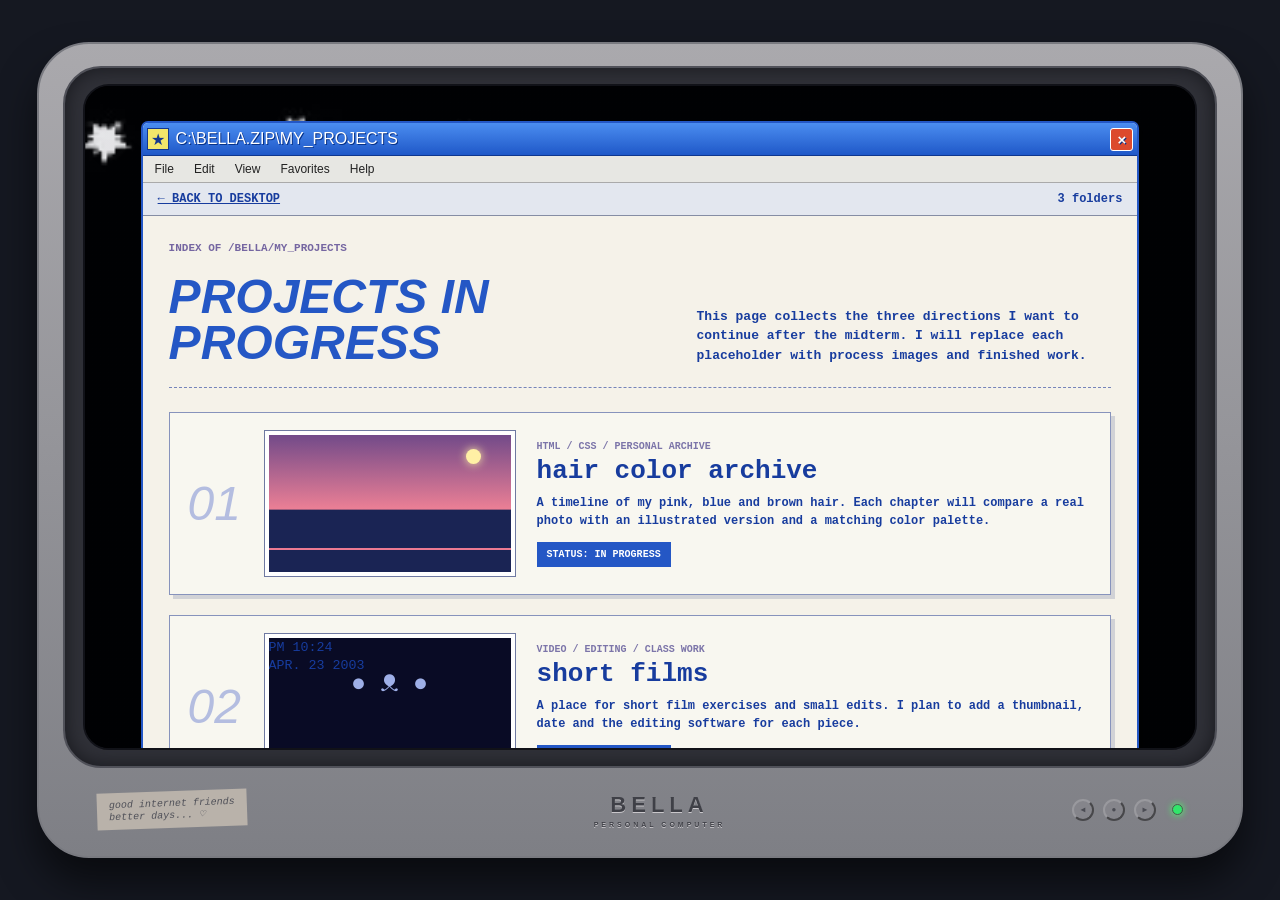
==== Midterm/bella-zip/projects.html @ 5d64109a "Add files via upload" ====
<!doctype html>
<html lang="en">
  <head>
    <meta charset="UTF-8" />
    <meta name="viewport" content="width=device-width, initial-scale=1.0" />
    <meta name="description" content="Selected projects from BELLA.ZIP" />
    <title>My Projects — BELLA.ZIP</title>
    <link rel="stylesheet" href="style.css" />
  </head>

  <body class="projects-page">
    <div class="monitor-stage">
      <section class="crt-monitor" aria-label="BELLA CRT monitor">
        <div class="crt-bezel">
          <div class="crt-screen">
    <main id="desktop" aria-label="BELLA.ZIP projects desktop">
      <section class="window archive-window" aria-labelledby="archive-titlebar">
        <header class="title-bar">
          <span class="window-mark" aria-hidden="true">★</span>
          <h1 id="archive-titlebar">C:\BELLA.ZIP\MY_PROJECTS</h1>
          <div class="window-controls">
            <a class="close-control" href="index.html" aria-label="Return to desktop">×</a>
          </div>
        </header>

        <div class="menu-bar">
          <span>File</span><span>Edit</span><span>View</span><span>Favorites</span><span>Help</span>
        </div>

        <div class="archive-toolbar">
          <a href="index.html">← BACK TO DESKTOP</a>
          <span>3 folders</span>
        </div>

        <div class="archive-content">
          <header class="archive-intro">
            <p class="archive-kicker">INDEX OF /BELLA/MY_PROJECTS</p>
            <h2>projects in<br />progress</h2>
            <p>This page collects the three directions I want to continue after the midterm. I will replace each placeholder with process images and finished work.</p>
          </header>

          <article class="archive-project" id="hair-archive">
            <div class="archive-number">01</div>
            <div class="archive-art hair-archive-art" aria-hidden="true">
              <span class="moon"></span><span class="horizon"></span>
            </div>
            <div class="archive-copy">
              <p class="file-type">HTML / CSS / PERSONAL ARCHIVE</p>
              <h3>hair color archive</h3>
              <p>A timeline of my pink, blue and brown hair. Each chapter will compare a real photo with an illustrated version and a matching color palette.</p>
              <span class="status-label">STATUS: IN PROGRESS</span>
            </div>
          </article>

          <article class="archive-project" id="short-films">
            <div class="archive-number">02</div>
            <div class="archive-art short-films" aria-hidden="true">
              <span class="screen-cat">● ᴥ ●</span>
              <small>PM 10:24<br />APR. 23 2003</small>
            </div>
            <div class="archive-copy">
              <p class="file-type">VIDEO / EDITING / CLASS WORK</p>
              <h3>short films</h3>
              <p>A place for short film exercises and small edits. I plan to add a thumbnail, date and the editing software for each piece.</p>
              <span class="status-label">STATUS: ADDING WORK</span>
            </div>
          </article>

          <article class="archive-project" id="web-experiments">
            <div class="archive-number">03</div>
            <div class="archive-art web-experiment-art" aria-hidden="true">
              <span class="cloud cloud-a"></span><span class="cloud cloud-b"></span>
            </div>
            <div class="archive-copy">
              <p class="file-type">HTML / CSS / COURSE EXERCISES</p>
              <h3>web experiments</h3>
              <p>Small exercises from this class, including forms, responsive layouts, hover effects and CSS-only modal windows.</p>
              <span class="status-label">STATUS: COLLECTING FILES</span>
            </div>
          </article>
        </div>
      </section>

      <footer class="taskbar" aria-label="Projects page taskbar">
        <a class="start-button" href="index.html"><span aria-hidden="true">✦</span> Start</a>
        <div class="task-tabs"><span class="active-tab">★ my_projects.exe</span></div>
        <div class="system-tray" aria-hidden="true"><span>◀))</span><span>10:24 PM<br /><small>2024/04/23</small></span><span>🪐</span></div>
      </footer>
    </main>
          </div>
        </div>

        <div class="monitor-chin">
          <p class="monitor-note">good internet friends<br />better days... ♡</p>
          <div class="monitor-brand">BELLA<small>PERSONAL COMPUTER</small></div>
          <div class="monitor-controls" aria-hidden="true">
            <span class="monitor-button">◀</span>
            <span class="monitor-button">●</span>
            <span class="monitor-button">▶</span>
            <span class="power-led"></span>
          </div>
        </div>
      </section>
    </div>
  </body>
</html>
---- Midterm/bella-zip/style.css ----
/* BELLA.ZIP
   This stylesheet focuses on the class topics from Weeks 01–08:
   variables, the box model, Flexbox, position, hover, transition,
   transform, :target modals and one 768px media query. */

:root {
  --blue: #2457c5;
  --dark-blue: #14378f;
  --light-blue: #cad8ec;
  --paper: #f5f2e9;
  --silver: #d8d8d3;
  --line: #858da4;
  --ink: #173c9e;
  --pink: #df8eae;
  --shadow: rgba(0, 0, 0, 0.38);
  --taskbar-height: 44px;
  --pixel-font: "Courier New", Courier, monospace;
  --ui-font: Tahoma, Verdana, Arial, sans-serif;
}

* {
  box-sizing: border-box;
}

html,
body {
  min-width: 320px;
  min-height: 100%;
  margin: 0;
}

body {
  color: var(--ink);
  background: #151821;
  font-family: var(--pixel-font);
}

a {
  color: inherit;
}

/* ---------- CSS monitor shell ---------- */

.monitor-stage {
  display: flex;
  align-items: center;
  justify-content: center;
  min-height: 100vh;
  padding: 12px;
}

.crt-monitor {
  width: 96%;
  max-width: 1380px;
  padding: 22px 24px 0;
  border: 2px solid #797a80;
  border-radius: 52px;
  background: linear-gradient(#aaa9ad, #7e7f85);
  box-shadow: 0 24px 38px rgba(0, 0, 0, 0.55);
}

.crt-bezel {
  padding: 16px 18px;
  border: 2px solid #505159;
  border-radius: 38px;
  background: #303138;
  box-shadow: inset 0 0 20px #17181d;
}

.crt-screen {
  position: relative;
  height: 74vh;
  min-height: 620px;
  max-height: 780px;
  overflow: hidden;
  border: 2px solid #111218;
  border-radius: 26px;
  background: #000;
  box-shadow: inset 0 0 25px #000;
}

.monitor-chin {
  display: flex;
  align-items: center;
  justify-content: space-between;
  height: 88px;
  padding: 0 34px 5px;
}

.monitor-note {
  margin: 0;
  padding: 7px 12px;
  color: #4f5058;
  background: #b9b2aa;
  font-size: 10px;
  font-style: italic;
  transform: rotate(-2deg);
}

.monitor-brand {
  color: #3f4047;
  font-family: var(--ui-font);
  font-size: 22px;
  font-weight: 800;
  letter-spacing: 5px;
  text-align: center;
  text-shadow: 0 1px #c9c7cb;
}

.monitor-brand small {
  display: block;
  margin-top: 3px;
  font-size: 7px;
  letter-spacing: 3px;
}

.monitor-controls {
  display: flex;
  align-items: center;
  gap: 9px;
}

.monitor-button {
  display: flex;
  align-items: center;
  justify-content: center;
  width: 22px;
  height: 22px;
  color: #4b4c54;
  border: 2px outset #99999e;
  border-radius: 50%;
  background: #85858b;
  font-size: 8px;
}

.power-led {
  width: 11px;
  height: 11px;
  margin-left: 7px;
  border: 1px solid #4e5550;
  border-radius: 50%;
  background: #31e66a;
  box-shadow: 0 0 7px #47ff69;
}

/* ---------- Simple CSS-only boot ---------- */

.simple-boot {
  position: absolute;
  z-index: 500;
  top: 0;
  right: 0;
  bottom: 0;
  left: 0;
  display: flex;
  align-items: center;
  justify-content: center;
  color: #dbe2ff;
  background: #03050a;
  text-align: center;
  animation: hide-boot 500ms 3500ms forwards;
}

.simple-boot-content {
  width: 360px;
  max-width: 80%;
}

.simple-boot h1 {
  margin: 8px 0 12px;
  color: white;
  font-size: 48px;
  letter-spacing: 2px;
}

.simple-boot p {
  margin: 8px 0;
  font-size: 12px;
}

.boot-bar {
  width: 100%;
  height: 18px;
  margin-top: 18px;
  border: 1px solid #8094d8;
  background: #0c1431;
}

.boot-bar span {
  display: block;
  width: 0;
  height: 100%;
  background: #8097f1;
  animation: load-boot 3s steps(6, end) forwards;
}

@keyframes load-boot {
  from {
    width: 0;
  }

  to {
    width: 100%;
  }
}

@keyframes hide-boot {
  from {
    opacity: 1;
  }

  to {
    visibility: hidden;
    opacity: 0;
  }
}

/* ---------- Desktop ---------- */

#desktop {
  position: relative;
  width: 100%;
  height: 100%;
  min-height: 620px;
  overflow: hidden;
  background-color: #07102a;
  background-image:
    linear-gradient(rgba(3, 10, 30, 0.1), rgba(3, 10, 30, 0.1)),
    url("assets/background-no-bnd.png");
  background-position: center;
  background-repeat: no-repeat;
  background-size: cover;
}

.desktop-icons {
  position: absolute;
  z-index: 8;
  top: 18px;
  left: 12px;
  display: flex;
  width: 105px;
  flex-direction: column;
  gap: 8px;
}

.desktop-icon {
  display: flex;
  align-items: center;
  width: 100px;
  color: white;
  flex-direction: column;
  gap: 4px;
  font-size: 12px;
  line-height: 1;
  text-align: center;
  text-decoration: none;
  text-shadow: 2px 2px #000;
  transition: transform 300ms ease;
}

.desktop-icon:hover,
.desktop-icon:focus {
  transform: translateY(-4px) scale(1.04);
}

.desktop-icon:hover > span:last-child,
.desktop-icon:focus > span:last-child {
  background: var(--blue);
  outline: 1px dotted white;
}

.icon-picture {
  display: flex;
  align-items: center;
  justify-content: center;
  width: 44px;
  height: 42px;
  color: var(--dark-blue);
  border: 2px solid white;
  background: linear-gradient(135deg, #fff, #aabaff);
  box-shadow: 2px 2px #111;
  font-family: var(--ui-font);
  font-size: 24px;
  font-weight: 700;
  text-shadow: none;
}

.icon-folder {
  color: white;
  background: #edb85f;
}

.icon-film {
  color: white;
  background: #17247e;
}

.icon-mail {
  color: #173d9f;
  background: #f4d9e6;
}

.icon-document {
  background: repeating-linear-gradient(
    to bottom,
    #fafaff 0,
    #fafaff 7px,
    #8a99d1 8px,
    #8a99d1 10px
  );
}

.icon-trash {
  color: #cfd4ff;
  background: #747faf;
}

.japanese-note,
.dream-note,
.desktop-caption {
  position: absolute;
  z-index: 1;
  margin: 0;
  color: #8ca7ff;
  font-size: 14px;
  font-style: italic;
  line-height: 1.45;
  text-shadow: 0 0 7px #274dff;
}

.japanese-note {
  top: 25px;
  left: 14%;
}

.dream-note {
  top: 28px;
  right: 4%;
  transform: rotate(-5deg);
}

.desktop-caption {
  right: 25px;
  bottom: 58px;
  font-size: 12px;
  text-align: right;
}

/* ---------- Reusable window styles ---------- */

.window {
  position: absolute;
  overflow: hidden;
  border: 2px solid var(--blue);
  border-radius: 7px 7px 2px 2px;
  background: var(--paper);
  box-shadow: 4px 6px 0 var(--shadow);
}

.title-bar {
  display: flex;
  align-items: center;
  height: 33px;
  padding: 0 4px;
  color: white;
  border-bottom: 1px solid #0e368e;
  background: linear-gradient(#4b8df0, #1f58c8);
  font-family: var(--ui-font);
  text-shadow: 1px 1px #083287;
}

.title-bar h1,
.title-bar h2 {
  margin: 0 0 0 7px;
  overflow: hidden;
  font-size: 16px;
  font-weight: 400;
  white-space: nowrap;
  text-overflow: ellipsis;
}

.window-mark {
  display: flex;
  align-items: center;
  justify-content: center;
  width: 22px;
  height: 22px;
  flex-shrink: 0;
  color: var(--dark-blue);
  border: 1px solid var(--dark-blue);
  background: #f3e66a;
  text-shadow: none;
}

.window-controls {
  display: flex;
  gap: 3px;
  margin-left: auto;
}

.window-controls span,
.window-controls a {
  display: flex;
  align-items: center;
  justify-content: center;
  width: 23px;
  height: 23px;
  color: white;
  border: 1px solid white;
  border-radius: 3px;
  background: #326fd4;
  font-family: var(--ui-font);
  font-size: 15px;
  font-weight: 700;
  line-height: 1;
  text-decoration: none;
}

.window-controls .red-control {
  background: #dc4a2d;
}

.window-controls .close-control {
  background: #dc4a2d;
}

.menu-bar {
  display: flex;
  align-items: center;
  height: 27px;
  padding: 0 12px;
  gap: 20px;
  color: #222;
  border-bottom: 1px solid #aaa;
  background: #e7e7e3;
  font-family: var(--ui-font);
  font-size: 12px;
}

.small-title-bar {
  height: 29px;
}

.small-title-bar h2 {
  font-size: 14px;
}

/* ---------- Welcome window ---------- */

.welcome-window {
  z-index: 5;
  top: 42px;
  left: 17%;
  width: 62%;
  min-width: 650px;
  max-width: 840px;
}

.welcome-content {
  display: flex;
  align-items: stretch;
  gap: 28px;
  padding: 22px 26px;
  background:
    radial-gradient(#a4b7e8 1px, transparent 1px),
    var(--paper);
  background-size: 18px 18px;
}

.welcome-profile-column {
  width: 220px;
  flex-shrink: 0;
}

.photo-viewer {
  width: 220px;
  margin: 0;
  overflow: hidden;
  border: 1px solid #9299a4;
  background: #ecece7;
  box-shadow: 3px 4px 0 rgba(53, 67, 111, 0.16);
}

.photo-viewer-titlebar {
  display: flex;
  align-items: center;
  height: 27px;
  padding: 0 6px;
  color: #294b83;
  border-bottom: 1px solid #9097a4;
  background: var(--light-blue);
  font-family: var(--ui-font);
  font-size: 11px;
  font-weight: 700;
}

.photo-viewer-titlebar span:nth-child(2) {
  flex: 1;
  margin-left: 7px;
}

.photo-viewer-close {
  display: flex;
  align-items: center;
  justify-content: center;
  width: 17px;
  height: 17px;
  border: 1px solid #8e96a1;
  background: #e1e2e4;
}

.profile-photo-frame {
  width: 204px;
  height: 255px;
  margin: 7px;
  overflow: hidden;
  border: 1px solid #a7a8a4;
  background: #d9e0e9;
}

.profile-photo-frame img {
  display: block;
  width: 100%;
  height: 100%;
  object-fit: cover;
  object-position: center;
}

.photo-viewer-status {
  display: flex;
  justify-content: space-between;
  padding: 0 8px 6px;
  color: #66738b;
  font-family: var(--ui-font);
  font-size: 8px;
}

.folder-list {
  margin: 12px 0 0;
  padding: 9px;
  list-style: none;
  border: 1px solid #8c9ad0;
  background: rgba(246, 245, 237, 0.94);
  font-size: 11px;
  font-weight: 700;
}

.folder-list li {
  margin: 2px 0;
}

.folder-list a {
  display: flex;
  align-items: center;
  gap: 9px;
  padding: 2px;
  color: var(--ink);
  text-decoration: none;
}

.folder-list a:hover,
.folder-list a:focus {
  color: white;
  background: var(--blue);
}

.mini-folder {
  position: relative;
  display: inline-block;
  width: 20px;
  height: 13px;
  flex-shrink: 0;
  border: 1px solid #926834;
  background: #efbd63;
}

.mini-folder::before {
  position: absolute;
  top: -4px;
  left: 2px;
  width: 9px;
  height: 4px;
  border: 1px solid #926834;
  border-bottom: 0;
  background: #f6d27b;
  content: "";
}

.welcome-copy {
  display: flex;
  min-width: 0;
  flex: 1;
  flex-direction: column;
  padding: 8px 0 4px;
}

.logo-lockup {
  padding-bottom: 18px;
  border-bottom: 1px solid #aeb9d8;
}

.logo-lockup h1 {
  margin: 0;
  color: var(--blue);
  font-family: Impact, Haettenschweiler, "Arial Narrow Bold", sans-serif;
  font-size: 64px;
  font-style: italic;
  letter-spacing: -2px;
  line-height: 1;
  text-shadow: 1px 1px #a7bced;
}

.logo-lockup p {
  margin: 5px 0 0 4px;
  font-size: 12px;
  font-style: italic;
}

.intro-copy {
  margin-top: 22px;
  font-size: 13px;
  font-weight: 700;
  line-height: 1.5;
}

.intro-copy p {
  max-width: 440px;
  margin: 0 0 20px;
}

.tiny-manifesto {
  margin: auto 0 0;
  color: #6d83c9;
  font-size: 10px;
  text-align: right;
}

/* ---------- Project preview window ---------- */

.projects-window {
  z-index: 3;
  bottom: 55px;
  left: 13%;
  width: 54%;
  min-width: 580px;
  max-width: 720px;
}

.project-list {
  display: flex;
  gap: 12px;
  padding: 12px 14px;
  background: var(--paper);
}

.project-card {
  min-width: 0;
  flex: 1;
  color: var(--ink);
  text-decoration: none;
}

.project-image {
  position: relative;
  height: 105px;
  overflow: hidden;
  border: 3px solid white;
  outline: 1px solid var(--line);
  transition: transform 300ms ease;
}

.project-card:hover .project-image,
.project-card:focus .project-image {
  transform: scale(1.04);
  outline: 3px solid var(--blue);
}

.project-card p {
  margin: 7px 0 0;
  font-size: 11px;
  font-weight: 700;
}

.hair-archive-art {
  background: linear-gradient(#724a89, #eb7f95 54%, #1a2454 55%);
}

.moon {
  position: absolute;
  top: 14px;
  right: 30px;
  width: 15px;
  height: 15px;
  border-radius: 50%;
  background: #fff0a5;
  box-shadow: 0 0 10px #fff0a5;
}

.horizon {
  position: absolute;
  right: 0;
  bottom: 22px;
  left: 0;
  height: 2px;
  background: #ec7a92;
}

.short-films {
  background: #090b25;
}

.screen-cat {
  position: absolute;
  top: 32px;
  left: 0;
  width: 100%;
  color: #9eafe7;
  font-size: 25px;
  text-align: center;
}

.web-experiment-art {
  background: linear-gradient(#3859bd, #86a4eb 49%, #263d88 50%);
}

.cloud {
  position: absolute;
  width: 85px;
  height: 25px;
  border-radius: 50%;
  background: rgba(235, 240, 255, 0.78);
}

.cloud-a {
  top: 20px;
  left: 10px;
}

.cloud-b {
  right: -10px;
  bottom: 24px;
  width: 115px;
}

/* ---------- Decorative music window ---------- */

.music-window {
  z-index: 6;
  right: 5%;
  bottom: 70px;
  width: 270px;
}

.music-content {
  display: flex;
  align-items: center;
  gap: 17px;
  padding: 12px 16px;
}

.disc {
  display: flex;
  align-items: center;
  justify-content: center;
  width: 62px;
  height: 62px;
  flex-shrink: 0;
  border: 1px solid var(--blue);
  border-radius: 50%;
  background: #c5d5ef;
}

.disc span {
  width: 14px;
  height: 14px;
  border: 2px solid var(--blue);
  border-radius: 50%;
  background: var(--paper);
}

.music-content p {
  margin: 0 0 6px;
  font-size: 11px;
  font-weight: 700;
}

.track-progress {
  width: 150px;
  height: 10px;
  border: 1px solid var(--dark-blue);
  background: white;
}

.track-progress span {
  display: block;
  width: 35%;
  height: 100%;
  background: var(--blue);
}

.music-content .player-buttons {
  margin-top: 7px;
  text-align: center;
}

/* ---------- CSS-only modal windows ---------- */

.modal {
  position: absolute;
  z-index: 100;
  top: 0;
  left: 0;
  display: flex;
  align-items: center;
  justify-content: center;
  width: 100%;
  height: 100%;
  padding: 25px;
  opacity: 0;
  background: rgba(8, 15, 43, 0.68);
  pointer-events: none;
  transition: opacity 300ms ease;
}

.modal:target {
  opacity: 1;
  pointer-events: auto;
}

.modal-window {
  position: relative;
  width: 470px;
  max-width: 92%;
}

.about-content {
  display: flex;
  align-items: center;
  gap: 20px;
  padding: 24px;
  background: var(--paper);
}

.about-avatar {
  display: flex;
  align-items: center;
  justify-content: center;
  width: 82px;
  height: 82px;
  flex-shrink: 0;
  color: white;
  border: 4px ridge #8798cf;
  background: linear-gradient(#82aeff, #7561b6, #efabc7);
  font-family: Impact, sans-serif;
  font-size: 48px;
  font-style: italic;
}

.about-content h3 {
  margin: 0 0 8px;
  font-size: 22px;
}

.about-content p {
  margin: 0 0 10px;
  font-size: 12px;
  font-weight: 700;
  line-height: 1.4;
}

.about-content .about-status {
  margin: 0;
  color: #7552a9;
  font-size: 10px;
}

.contact-window {
  width: 500px;
}

.contact-content {
  padding: 20px 24px 24px;
  background:
    radial-gradient(#a4b7e8 1px, transparent 1px),
    var(--paper);
  background-size: 18px 18px;
}

.contact-content > p {
  margin: 0 0 15px;
  font-weight: 700;
}

.contact-content form {
  display: flex;
  flex-direction: column;
}

.contact-content label {
  margin: 9px 0 4px;
  color: var(--dark-blue);
  font-size: 12px;
  font-weight: 700;
}

.contact-content input,
.contact-content textarea {
  width: 100%;
  padding: 8px;
  color: #20295c;
  border: 1px solid var(--line);
  background: #fffef9;
  font-family: var(--ui-font);
}

.contact-content textarea {
  resize: vertical;
}

.contact-content button {
  width: 150px;
  margin: 16px 0 0 auto;
  padding: 9px;
  color: white;
  border: 2px outset #8aa5de;
  background: var(--blue);
  font-family: var(--pixel-font);
  cursor: pointer;
  transition: transform 300ms ease;
}

.contact-content button:hover,
.contact-content button:focus {
  transform: translateY(-3px);
}

.secret-window {
  width: 360px;
}

.secret-content {
  display: flex;
  align-items: center;
  justify-content: center;
  gap: 18px;
  min-height: 130px;
  padding: 20px;
}

.secret-content > span {
  color: #f0d55d;
  font-size: 40px;
}

.secret-content p {
  margin: 0;
  font-size: 13px;
  font-weight: 700;
  line-height: 1.5;
}

/* ---------- Taskbar ---------- */

.taskbar {
  position: absolute;
  z-index: 30;
  right: 0;
  bottom: 0;
  left: 0;
  display: flex;
  align-items: center;
  gap: 6px;
  min-height: var(--taskbar-height);
  padding: 4px 7px;
  color: #092a84;
  border-top: 2px solid white;
  background: #aebed6;
  font-family: var(--ui-font);
  font-size: 12px;
  font-weight: 700;
}

.start-button,
.task-tabs span,
.task-tabs a,
.system-tray {
  display: flex;
  align-items: center;
  height: 34px;
  padding: 0 10px;
  border: 2px outset #dfe7ef;
  background: #d5deea;
  text-decoration: none;
}

.start-button {
  min-width: 105px;
  font-size: 17px;
  font-style: italic;
}

.start-button span {
  margin-right: 7px;
  color: var(--blue);
  font-size: 22px;
}

.task-tabs {
  display: flex;
  min-width: 0;
  flex: 1;
  gap: 5px;
}

.task-tabs span,
.task-tabs a {
  width: 185px;
  overflow: hidden;
  white-space: nowrap;
}

.task-tabs .active-tab {
  border-style: inset;
  background: #bfcbdc;
}

.system-tray {
  margin-left: auto;
}

/* ---------- Projects page ---------- */

.projects-page .crt-screen {
  overflow: auto;
}

.projects-page #desktop {
  height: auto;
  min-height: 900px;
  padding: 1px 0 70px;
}

.archive-window {
  position: relative;
  top: auto;
  left: auto;
  width: 90%;
  max-width: 1040px;
  margin: 34px auto 25px;
}

.archive-toolbar {
  display: flex;
  justify-content: space-between;
  padding: 9px 15px;
  border-bottom: 1px solid var(--line);
  background: #e3e7ef;
  font-size: 12px;
  font-weight: 700;
}

.archive-content {
  padding: 26px;
  background: var(--paper);
}

.archive-intro {
  display: flex;
  flex-wrap: wrap;
  align-items: flex-end;
  justify-content: space-between;
  gap: 20px;
  margin-bottom: 24px;
  padding-bottom: 22px;
  border-bottom: 1px dashed #7584ba;
}

.archive-kicker {
  width: 100%;
  margin: 0;
  color: #7566a1;
  font-size: 11px;
  font-weight: 700;
}

.archive-intro h2 {
  margin: 0;
  color: var(--blue);
  font-family: Impact, Haettenschweiler, "Arial Narrow Bold", sans-serif;
  font-size: 48px;
  font-style: italic;
  line-height: 0.95;
  text-transform: uppercase;
}

.archive-intro > p:last-child {
  width: 44%;
  margin: 0;
  font-size: 13px;
  font-weight: 700;
  line-height: 1.5;
}

.archive-project {
  display: flex;
  align-items: center;
  gap: 22px;
  margin: 0 0 20px;
  padding: 18px;
  border: 1px solid #8793bc;
  background: #f8f7f0;
  box-shadow: 4px 4px 0 rgba(44, 63, 128, 0.18);
  transition: transform 300ms ease;
}

.archive-project:hover {
  transform: translateY(-4px);
}

.archive-project:target {
  outline: 4px solid #617cee;
  background: #eef0ff;
}

.archive-number {
  width: 55px;
  flex-shrink: 0;
  color: #b4bde0;
  font-family: Impact, sans-serif;
  font-size: 48px;
  font-style: italic;
}

.archive-art {
  position: relative;
  width: 250px;
  height: 145px;
  flex-shrink: 0;
  overflow: hidden;
  border: 4px solid white;
  outline: 1px solid #6f79a1;
}

.archive-copy {
  flex: 1;
}

.archive-copy .file-type {
  margin: 0 0 4px;
  color: #7c75a9;
  font-size: 10px;
  font-weight: 700;
}

.archive-copy h3 {
  margin: 0 0 8px;
  color: var(--ink);
  font-size: 26px;
}

.archive-copy > p:not(.file-type) {
  margin: 0 0 12px;
  font-size: 12px;
  font-weight: 700;
  line-height: 1.5;
}

.status-label {
  display: inline-block;
  padding: 7px 10px;
  color: white;
  background: var(--blue);
  font-size: 10px;
  font-weight: 700;
}

.projects-page .taskbar {
  bottom: 0;
}

/* ---------- Week 06: one clear phone breakpoint ---------- */

@media (max-width: 768px) {
  .monitor-stage {
    display: block;
    min-height: 100vh;
    padding: 4px;
  }

  .crt-monitor {
    width: 100%;
    padding: 8px 8px 0;
    border-radius: 28px;
  }

  .crt-bezel {
    padding: 8px;
    border-radius: 20px;
  }

  .crt-screen {
    height: auto;
    min-height: 0;
    max-height: none;
    overflow: auto;
    border-radius: 14px;
  }

  .monitor-chin {
    height: 68px;
    padding: 0 14px;
  }

  .monitor-note,
  .monitor-button {
    display: none;
  }

  .monitor-brand {
    font-size: 17px;
  }

  #desktop {
    height: auto;
    min-height: 0;
    padding: 18px 0 0;
    overflow: visible;
  }

  .desktop-icons {
    position: relative;
    top: auto;
    left: auto;
    display: flex;
    width: auto;
    padding: 0 12px;
    flex-direction: row;
    flex-wrap: wrap;
    justify-content: center;
    gap: 12px;
  }

  .desktop-icon {
    width: 78px;
    font-size: 10px;
  }

  .icon-picture {
    width: 40px;
    height: 38px;
    font-size: 21px;
  }

  .japanese-note,
  .dream-note,
  .desktop-caption {
    display: none;
  }

  .welcome-window,
  .projects-window,
  .music-window {
    position: relative;
    top: auto;
    right: auto;
    bottom: auto;
    left: auto;
    width: 94%;
    min-width: 0;
    max-width: none;
    margin: 20px auto;
  }

  .welcome-content {
    flex-direction: column;
    align-items: center;
    gap: 22px;
    padding: 20px;
  }

  .welcome-profile-column {
    width: 100%;
  }

  .photo-viewer {
    margin: 0 auto;
  }

  .folder-list {
    width: 280px;
    max-width: 100%;
    margin: 12px auto 0;
  }

  .welcome-copy {
    width: 100%;
  }

  .logo-lockup h1 {
    font-size: 50px;
  }

  .tiny-manifesto {
    margin-top: 22px;
  }

  .project-list {
    flex-direction: column;
  }

  .project-image {
    height: 145px;
  }

  .music-window {
    width: 86%;
  }

  .modal {
    position: fixed;
    overflow: auto;
    padding: 16px;
  }

  .modal-window {
    width: 94%;
    max-height: 88vh;
    overflow: auto;
  }

  .about-content {
    flex-direction: column;
    text-align: center;
  }

  .taskbar {
    position: relative;
    right: auto;
    bottom: auto;
    left: auto;
    flex-wrap: wrap;
    margin-top: 20px;
  }

  .task-tabs {
    order: 3;
    width: 100%;
  }

  .task-tabs span,
  .task-tabs a {
    width: auto;
    min-width: 0;
    flex: 1;
    font-size: 10px;
  }

  .system-tray {
    margin-left: auto;
    font-size: 10px;
  }

  .projects-page #desktop {
    min-height: 0;
    padding-bottom: 0;
  }

  .archive-window {
    width: 94%;
    margin: 20px auto;
  }

  .archive-content {
    padding: 16px;
  }

  .archive-intro {
    display: block;
  }

  .archive-intro h2 {
    margin: 12px 0 16px;
    font-size: 38px;
  }

  .archive-intro > p:last-child {
    width: 100%;
  }

  .archive-project {
    flex-direction: column;
    align-items: stretch;
  }

  .archive-number {
    width: auto;
  }

  .archive-art {
    width: 100%;
  }

  .projects-page .taskbar {
    position: relative;
  }
}
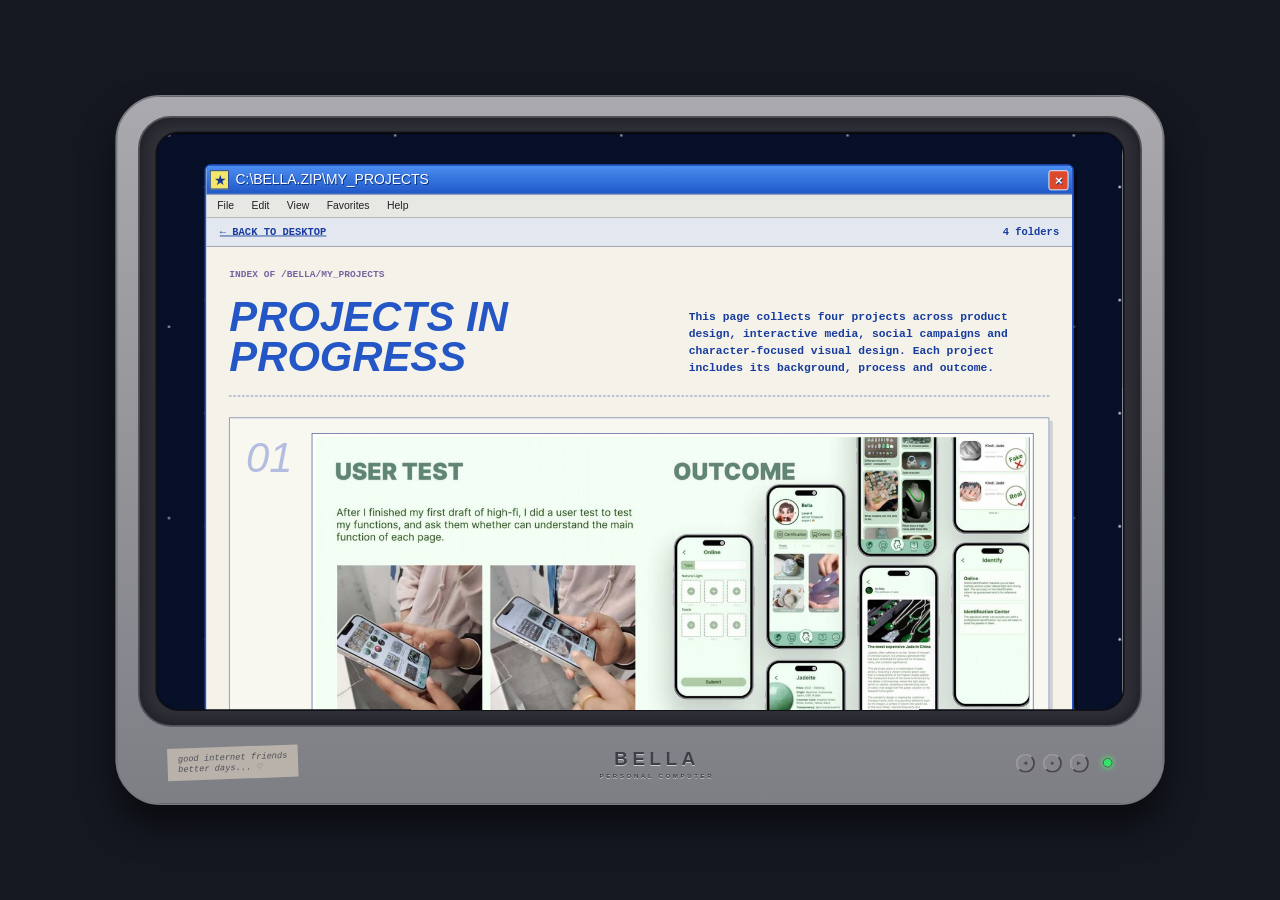
==== commit 953d9bda: "Add files via upload" ====
--- a/Midterm/bella-zip/projects.html
+++ b/Midterm/bella-zip/projects.html
@@ -29,53 +29,127 @@
 
         <div class="archive-toolbar">
           <a href="index.html">← BACK TO DESKTOP</a>
-          <span>3 folders</span>
+          <span>4 folders</span>
         </div>
 
         <div class="archive-content">
           <header class="archive-intro">
             <p class="archive-kicker">INDEX OF /BELLA/MY_PROJECTS</p>
             <h2>projects in<br />progress</h2>
-            <p>This page collects the three directions I want to continue after the midterm. I will replace each placeholder with process images and finished work.</p>
+            <p>This page collects four projects across product design, interactive media, social campaigns and character-focused visual design. Each project includes its background, process and outcome.</p>
           </header>
 
-          <article class="archive-project" id="hair-archive">
+          <article class="archive-project featured-project" id="jadeite-app">
             <div class="archive-number">01</div>
-            <div class="archive-art hair-archive-art" aria-hidden="true">
-              <span class="moon"></span><span class="horizon"></span>
-            </div>
-            <div class="archive-copy">
-              <p class="file-type">HTML / CSS / PERSONAL ARCHIVE</p>
-              <h3>hair color archive</h3>
-              <p>A timeline of my pink, blue and brown hair. Each chapter will compare a real photo with an illustrated version and a matching color palette.</p>
-              <span class="status-label">STATUS: IN PROGRESS</span>
-            </div>
-          </article>
-
-          <article class="archive-project" id="short-films">
+            <a
+              class="archive-art jadeite-project-art zoomable-image"
+              href="#jadeite-lightbox"
+              aria-label="Enlarge the Jadeite project image"
+            >
+              <img src="assets/jadeite-project.jpg" alt="Jadeite mobile app screens and user testing outcome" width="1200" height="735" />
+            </a>
+            <div class="archive-copy">
+              <p class="file-type">FIGMA / UX RESEARCH / PRODUCT DESIGN</p>
+              <h3>Jadeite — Jade Identification App</h3>
+              <p>
+                Jade is valued in Chinese culture, but the market includes many fake or misrepresented
+                products. Because jade is difficult to identify, buyers—especially older customers and
+                tourists—can be misled by sellers, livestreams or unreliable certificates. For this
+                project, I designed a mobile app that combines jade education, identification services,
+                certification records, community posts and shopping information. After building the
+                high-fidelity prototype, I conducted user testing and revised the navigation and
+                certification flow based on feedback.
+              </p>
+              <p class="project-chinese" lang="zh-CN">
+                翡翠在中国文化中具有特殊价值，但市场上也存在假货、价格不透明和证书不可靠等问题。由于普通消费者很难判断真伪，老年人和游客更容易受到线下导购或直播销售的误导。针对这个问题，我设计了一款移动应用，将翡翠知识、在线鉴定、证书记录、社区内容和购买信息整合在一起。完成高保真原型后，我进行了用户测试，并根据反馈调整导航结构与鉴定流程。
+              </p>
+              <span class="status-label">STATUS: HIGH-FIDELITY PROTOTYPE</span>
+            </div>
+          </article>
+
+          <article class="archive-project featured-project" id="one-sided">
             <div class="archive-number">02</div>
-            <div class="archive-art short-films" aria-hidden="true">
-              <span class="screen-cat">● ᴥ ●</span>
-              <small>PM 10:24<br />APR. 23 2003</small>
-            </div>
-            <div class="archive-copy">
-              <p class="file-type">VIDEO / EDITING / CLASS WORK</p>
-              <h3>short films</h3>
-              <p>A place for short film exercises and small edits. I plan to add a thumbnail, date and the editing software for each piece.</p>
-              <span class="status-label">STATUS: ADDING WORK</span>
-            </div>
-          </article>
-
-          <article class="archive-project" id="web-experiments">
+            <a
+              class="archive-art one-sided-project-art zoomable-image video-preview"
+              href="#one-sided-video"
+              aria-label="Play the One Sided TouchDesigner video"
+            >
+              <img src="assets/one-sided-project.jpg" alt="One Sided TouchDesigner output in red and black" width="1200" height="735" loading="lazy" />
+            </a>
+            <div class="archive-copy">
+              <p class="file-type">TOUCHDESIGNER / INTERACTIVE MEDIA / REAL-TIME VISUALS</p>
+              <h3>One Sided — TouchDesigner Interactive Visual</h3>
+              <p>
+                One Sided is a TouchDesigner project about internet trolling and the way incomplete
+                information spreads online. The research began with the idea that people often treat a
+                single comment as harmless, while personal interpretation, selective attention and
+                attention-driven posts can turn fragmented information into real emotional harm. I
+                translated this research into a real-time red-and-black projection: repeated words and
+                connected lines move across the screen, while the participant's silhouette becomes part
+                of the visual field. By placing the viewer inside the information flow, the project asks
+                how quickly we judge others when we only see one side of a story.
+              </p>
+              <p class="project-chinese" lang="zh-CN">
+                《One Sided》是一个使用 TouchDesigner 制作的实时互动影像项目，讨论网络恶意评论以及片面信息在社交媒体中的传播。项目的研究关注人们如何低估单条评论的影响，以及个人解读、选择性阅读和吸引眼球的内容如何把碎片化信息变成真实的情绪伤害。我将这些内容转化为红黑色的文字投影：重复的词语和相互连接的线条不断移动，参与者的实时剪影也会进入画面。通过让观众置身于信息流之中，作品希望提醒人们，在只看到故事一面时，我们可能会多快地对他人作出判断。
+              </p>
+              <a class="status-label video-link" href="#one-sided-video">WATCH VIDEO ▶</a>
+            </div>
+          </article>
+
+          <article class="archive-project featured-project" id="find-me-adopt-me">
             <div class="archive-number">03</div>
-            <div class="archive-art web-experiment-art" aria-hidden="true">
-              <span class="cloud cloud-a"></span><span class="cloud cloud-b"></span>
-            </div>
-            <div class="archive-copy">
-              <p class="file-type">HTML / CSS / COURSE EXERCISES</p>
-              <h3>web experiments</h3>
-              <p>Small exercises from this class, including forms, responsive layouts, hover effects and CSS-only modal windows.</p>
-              <span class="status-label">STATUS: COLLECTING FILES</span>
+            <a
+              class="archive-art find-me-project-art zoomable-image video-preview"
+              href="#find-me-video"
+              aria-label="Play the Find Me Adopt Me TouchDesigner video"
+            >
+              <img src="assets/find-me-adopt-me.jpg" alt="Find Me Adopt Me outdoor campaign and TouchDesigner process" width="1200" height="733" loading="lazy" />
+            </a>
+            <div class="archive-copy">
+              <p class="file-type">TOUCHDESIGNER / SOCIAL CAMPAIGN / INTERACTIVE ADVERTISING</p>
+              <h3>Find Me, Adopt Me — Stray Dog Awareness Campaign</h3>
+              <p>
+                Find Me, Adopt Me is a public-awareness project about stray dog management and
+                adoption in China. My research looks at the growing number of stray dogs, limited
+                shelter resources and survey responses showing that many people are willing to help
+                or adopt healthy stray dogs. I translated this research into an interactive outdoor
+                advertisement made with TouchDesigner. A rotating radar visualization represents
+                nearby stray dogs and their density, while the green center marks the billboard's
+                location. Passersby can use the information on the poster to open the companion app
+                or website, learn about nearby dogs and begin the adoption process.
+              </p>
+              <p class="project-chinese" lang="zh-CN">
+                《Find Me, Adopt Me》是一个关注中国流浪狗管理与领养问题的公益传播项目。项目研究了流浪狗数量增长、收容机构资源有限，以及公众帮助和领养健康流浪狗的意愿。我将这些研究转化为一个使用 TouchDesigner 制作的互动户外广告：不断旋转的雷达图像代表附近流浪狗的分布和密度，中心的绿色光点代表广告牌所在位置。路人可以通过海报上的信息进入配套应用或网站，了解附近流浪狗的信息，并进一步参与领养。
+              </p>
+              <a class="status-label video-link" href="#find-me-video">WATCH VIDEO ▶</a>
+            </div>
+          </article>
+
+          <article class="archive-project featured-project" id="idore-cast-pass">
+            <div class="archive-number">04</div>
+            <a
+              class="archive-art idore-project-art zoomable-image"
+              href="#idore-lightbox"
+              aria-label="Enlarge the IDORE Resident Cast Pass design"
+            >
+              <img src="assets/idore-cast-pass.jpg" alt="IDORE Resident Cast Pass designed for Damian Cavendish" width="1200" height="757" loading="lazy" />
+            </a>
+            <div class="archive-copy">
+              <p class="file-type">IDORE / CHARACTER DESIGN / ARTIST COLLECTIBLE CARD</p>
+              <h3>Resident Cast Pass — IDORE Artist Card</h3>
+              <p>
+                This IDORE artist card was designed for the story Rules for Living with an Actor.
+                I developed it as a Resident Cast Pass, treating the card like an identity pass for an
+                actor moving into the story's villa. This format connects the collectible directly to
+                the setting of the narrative. The card includes the script title, artist name, age and
+                cast number, together with the villa name, length of stay and season. These details make
+                the card feel like an object from inside the story and help the audience understand the
+                character as part of that world.
+              </p>
+              <p class="project-chinese" lang="zh-CN">
+                这是我为 IDORE 设计的艺人小卡，以《同居演员守则》为例，采用 Resident Cast Pass，也就是演员入住身份卡的形式。我选择这个形式，是因为它能够和故事发生的环境直接联系起来。卡片中包含剧本名称、艺人姓名、年龄和编号，也加入了别墅名称、入住时长和季数。这样，小卡本身就带有故事背景，用户看到它时，会更容易把人物放进这个世界里去理解。
+              </p>
+              <span class="status-label">STATUS: ARTIST CARD DESIGN</span>
             </div>
           </article>
         </div>
@@ -102,5 +176,92 @@
         </div>
       </section>
     </div>
+
+    <!-- Clicking the project image opens this CSS-only large preview. -->
+    <section class="image-lightbox" id="jadeite-lightbox" aria-label="Large Jadeite project image">
+      <div class="window lightbox-window">
+        <header class="title-bar">
+          <span class="window-mark" aria-hidden="true">▧</span>
+          <h2>jadeite-project.jpg — image preview</h2>
+          <div class="window-controls">
+            <a class="red-control" href="#jadeite-app" aria-label="Close image preview">×</a>
+          </div>
+        </header>
+        <div class="lightbox-image-viewport">
+          <img src="assets/jadeite-project.jpg" alt="Enlarged Jadeite app interface and user testing process" width="1200" height="735" loading="lazy" />
+        </div>
+      </div>
+    </section>
+
+    <section class="image-lightbox" id="one-sided-video" aria-label="One Sided TouchDesigner video">
+      <div class="window video-lightbox-window">
+        <header class="title-bar">
+          <span class="window-mark" aria-hidden="true">▶</span>
+          <h2>one-sided.mov — video player</h2>
+          <div class="window-controls">
+            <a class="red-control" href="#one-sided" aria-label="Close video player">×</a>
+          </div>
+        </header>
+        <div class="video-embed">
+          <iframe
+            src="https://www.youtube.com/embed/MsMXRbld4io"
+            title="Project2 One Sided — TouchDesigner video"
+            loading="lazy"
+            allow="accelerometer; autoplay; clipboard-write; encrypted-media; gyroscope; picture-in-picture; web-share"
+            referrerpolicy="strict-origin-when-cross-origin"
+            allowfullscreen
+          ></iframe>
+        </div>
+        <a
+          class="external-video-link"
+          href="https://youtube.com/shorts/MsMXRbld4io"
+          target="_blank"
+          rel="noopener"
+        >OPEN ON YOUTUBE ↗</a>
+      </div>
+    </section>
+
+    <section class="image-lightbox" id="find-me-video" aria-label="Find Me Adopt Me TouchDesigner video">
+      <div class="window video-lightbox-window">
+        <header class="title-bar">
+          <span class="window-mark" aria-hidden="true">▶</span>
+          <h2>find-me-adopt-me.mov — video player</h2>
+          <div class="window-controls">
+            <a class="red-control" href="#find-me-adopt-me" aria-label="Close Find Me Adopt Me video player">×</a>
+          </div>
+        </header>
+        <div class="video-embed">
+          <iframe
+            src="https://www.youtube.com/embed/BIu8QoBafKo"
+            title="Project3 Find Me Adopt Me — TouchDesigner video"
+            loading="lazy"
+            allow="accelerometer; autoplay; clipboard-write; encrypted-media; gyroscope; picture-in-picture; web-share"
+            referrerpolicy="strict-origin-when-cross-origin"
+            allowfullscreen
+          ></iframe>
+        </div>
+        <a
+          class="external-video-link"
+          href="https://youtube.com/shorts/BIu8QoBafKo"
+          target="_blank"
+          rel="noopener"
+        >OPEN ON YOUTUBE ↗</a>
+      </div>
+    </section>
+
+    <section class="image-lightbox" id="idore-lightbox" aria-label="Large IDORE Resident Cast Pass image">
+      <div class="window lightbox-window">
+        <header class="title-bar">
+          <span class="window-mark" aria-hidden="true">▧</span>
+          <h2>idore-cast-pass.jpg — image preview</h2>
+          <div class="window-controls">
+            <a class="red-control" href="#idore-cast-pass" aria-label="Close IDORE image preview">×</a>
+          </div>
+        </header>
+        <div class="lightbox-image-viewport">
+          <img src="assets/idore-cast-pass.jpg" alt="Enlarged IDORE Resident Cast Pass artist card" width="1200" height="757" loading="lazy" />
+        </div>
+      </div>
+    </section>
   </body>
 </html>
--- a/Midterm/bella-zip/style.css
+++ b/Midterm/bella-zip/style.css
@@ -1,7 +1,7 @@
 /* BELLA.ZIP
-   This stylesheet focuses on the class topics from Weeks 01–08:
+   This stylesheet uses the class topics from Weeks 01–09:
    variables, the box model, Flexbox, position, hover, transition,
-   transform, :target modals and one 768px media query. */
+   transform, :target modals and media queries. */
 
 :root {
   --blue: #2457c5;
@@ -13,6 +13,18 @@
   --ink: #173c9e;
   --pink: #df8eae;
   --shadow: rgba(0, 0, 0, 0.38);
+  --body-bg: #151821;
+  --desktop-bg: #07102a;
+  --window-blue-top: #4b8df0;
+  --window-blue-bottom: #1f58c8;
+  --close-red: #dc4a2d;
+  --dot-blue: #a4b7e8;
+  --secondary-ink: #43547d;
+  --about-purple: #7552a9;
+  --taskbar-bg: #aebed6;
+  --taskbar-button: #d5deea;
+  --white: #fff;
+  --black: #000;
   --taskbar-height: 44px;
   --pixel-font: "Courier New", Courier, monospace;
   --ui-font: Tahoma, Verdana, Arial, sans-serif;
@@ -31,7 +43,7 @@
 
 body {
   color: var(--ink);
-  background: #151821;
+  background: var(--body-bg);
   font-family: var(--pixel-font);
 }
 
@@ -39,13 +51,23 @@
   color: inherit;
 }
 
+a:focus-visible,
+button:focus-visible,
+input:focus-visible,
+textarea:focus-visible {
+  outline: 3px solid #ffd84d;
+  outline-offset: 2px;
+}
+
 /* ---------- CSS monitor shell ---------- */
 
 .monitor-stage {
   display: flex;
   align-items: center;
   justify-content: center;
-  min-height: 100vh;
+  height: 100vh;
+  min-height: 0;
+  overflow: hidden;
   padding: 12px;
 }
 
@@ -57,6 +79,8 @@
   border-radius: 52px;
   background: linear-gradient(#aaa9ad, #7e7f85);
   box-shadow: 0 24px 38px rgba(0, 0, 0, 0.55);
+  transform: scale(0.87);
+  transform-origin: center;
 }
 
 .crt-bezel {
@@ -75,8 +99,8 @@
   overflow: hidden;
   border: 2px solid #111218;
   border-radius: 26px;
-  background: #000;
-  box-shadow: inset 0 0 25px #000;
+  background: var(--black);
+  box-shadow: inset 0 0 25px var(--black);
 }
 
 .monitor-chin {
@@ -223,13 +247,15 @@
   height: 100%;
   min-height: 620px;
   overflow: hidden;
-  background-color: #07102a;
+  background-color: var(--desktop-bg);
   background-image:
-    linear-gradient(rgba(3, 10, 30, 0.1), rgba(3, 10, 30, 0.1)),
-    url("assets/background-no-bnd.png");
+    radial-gradient(circle at 18% 20%, rgba(255, 255, 255, 0.78) 0 1px, transparent 2px),
+    radial-gradient(circle at 72% 34%, rgba(136, 166, 255, 0.7) 0 1px, transparent 2px),
+    radial-gradient(circle at 42% 78%, rgba(255, 255, 255, 0.52) 0 1px, transparent 2px),
+    linear-gradient(rgba(3, 10, 30, 0.12), rgba(3, 10, 30, 0.12));
   background-position: center;
-  background-repeat: no-repeat;
-  background-size: cover;
+  background-repeat: repeat, repeat, repeat, no-repeat;
+  background-size: 150px 130px, 210px 180px, 260px 220px, cover;
 }
 
 .desktop-icons {
@@ -364,7 +390,7 @@
   padding: 0 4px;
   color: white;
   border-bottom: 1px solid #0e368e;
-  background: linear-gradient(#4b8df0, #1f58c8);
+  background: linear-gradient(var(--window-blue-top), var(--window-blue-bottom));
   font-family: var(--ui-font);
   text-shadow: 1px 1px #083287;
 }
@@ -417,11 +443,11 @@
 }
 
 .window-controls .red-control {
-  background: #dc4a2d;
+  background: var(--close-red);
 }
 
 .window-controls .close-control {
-  background: #dc4a2d;
+  background: var(--close-red);
 }
 
 .menu-bar {
@@ -462,7 +488,7 @@
   gap: 28px;
   padding: 22px 26px;
   background:
-    radial-gradient(#a4b7e8 1px, transparent 1px),
+    radial-gradient(var(--dot-blue) 1px, transparent 1px),
     var(--paper);
   background-size: 18px 18px;
 }
@@ -681,6 +707,50 @@
   font-weight: 700;
 }
 
+.jadeite-project-art {
+  background: #e9f5eb;
+}
+
+.jadeite-project-art img {
+  display: block;
+  width: 100%;
+  height: 100%;
+  object-fit: cover;
+}
+
+.one-sided-project-art {
+  background: #080808;
+}
+
+.one-sided-project-art img {
+  display: block;
+  width: 100%;
+  height: 100%;
+  object-fit: cover;
+}
+
+.find-me-project-art {
+  background: #e8f4e5;
+}
+
+.find-me-project-art img {
+  display: block;
+  width: 100%;
+  height: 100%;
+  object-fit: cover;
+}
+
+.idore-project-art {
+  background: #efe8d8;
+}
+
+.idore-project-art img {
+  display: block;
+  width: 100%;
+  height: 100%;
+  object-fit: cover;
+}
+
 .hair-archive-art {
   background: linear-gradient(#724a89, #eb7f95 54%, #1a2454 55%);
 }
@@ -833,27 +903,43 @@
   max-width: 92%;
 }
 
+.about-window {
+  width: 760px;
+  max-height: 86%;
+  overflow: auto;
+}
+
 .about-content {
+  padding: 24px;
+  background:
+    radial-gradient(#afbee3 1px, transparent 1px),
+    var(--paper);
+  background-size: 18px 18px;
+}
+
+.about-heading {
   display: flex;
   align-items: center;
   gap: 20px;
-  padding: 24px;
-  background: var(--paper);
+  padding-bottom: 18px;
+  border-bottom: 1px solid #9aa5c3;
 }
 
 .about-avatar {
-  display: flex;
-  align-items: center;
-  justify-content: center;
-  width: 82px;
-  height: 82px;
+  width: 132px;
+  height: 104px;
   flex-shrink: 0;
-  color: white;
+  overflow: hidden;
   border: 4px ridge #8798cf;
-  background: linear-gradient(#82aeff, #7561b6, #efabc7);
-  font-family: Impact, sans-serif;
-  font-size: 48px;
-  font-style: italic;
+  background: #7655b0;
+}
+
+.about-avatar img {
+  display: block;
+  width: 100%;
+  height: 100%;
+  object-fit: cover;
+  object-position: center 42%;
 }
 
 .about-content h3 {
@@ -862,16 +948,49 @@
 }
 
 .about-content p {
-  margin: 0 0 10px;
+  margin: 0 0 8px;
   font-size: 12px;
   font-weight: 700;
-  line-height: 1.4;
-}
-
-.about-content .about-status {
-  margin: 0;
-  color: #7552a9;
+  line-height: 1.5;
+}
+
+.about-content .about-label {
+  margin-bottom: 7px;
+  color: var(--about-purple);
   font-size: 10px;
+  letter-spacing: 1px;
+}
+
+.about-chinese {
+  color: var(--secondary-ink);
+  font-family: Arial, "PingFang SC", "Microsoft YaHei", sans-serif;
+  font-weight: 500 !important;
+}
+
+.about-sections {
+  display: flex;
+  flex-wrap: wrap;
+  gap: 12px;
+  margin-top: 16px;
+}
+
+.about-block {
+  width: calc(50% - 6px);
+  padding: 13px;
+  border: 1px solid #a4aec7;
+  background: rgba(255, 255, 255, 0.72);
+}
+
+.about-block-wide {
+  width: 100%;
+}
+
+.toolkit-list p:last-child {
+  margin-bottom: 0;
+}
+
+.toolkit-list strong {
+  color: var(--about-purple);
 }
 
 .contact-window {
@@ -881,7 +1000,7 @@
 .contact-content {
   padding: 20px 24px 24px;
   background:
-    radial-gradient(#a4b7e8 1px, transparent 1px),
+    radial-gradient(var(--dot-blue) 1px, transparent 1px),
     var(--paper);
   background-size: 18px 18px;
 }
@@ -938,7 +1057,12 @@
   width: 360px;
 }
 
-.secret-content {
+.trash-window {
+  width: 360px;
+}
+
+.secret-content,
+.trash-content {
   display: flex;
   align-items: center;
   justify-content: center;
@@ -947,12 +1071,14 @@
   padding: 20px;
 }
 
-.secret-content > span {
+.secret-content > span,
+.trash-content > span {
   color: #f0d55d;
   font-size: 40px;
 }
 
-.secret-content p {
+.secret-content p,
+.trash-content p {
   margin: 0;
   font-size: 13px;
   font-weight: 700;
@@ -974,10 +1100,11 @@
   padding: 4px 7px;
   color: #092a84;
   border-top: 2px solid white;
-  background: #aebed6;
+  background: var(--taskbar-bg);
   font-family: var(--ui-font);
-  font-size: 12px;
-  font-weight: 700;
+  font-size: 11px;
+  font-weight: 600;
+  letter-spacing: 0;
 }
 
 .start-button,
@@ -989,20 +1116,22 @@
   height: 34px;
   padding: 0 10px;
   border: 2px outset #dfe7ef;
-  background: #d5deea;
+  background: var(--taskbar-button);
   text-decoration: none;
 }
 
 .start-button {
   min-width: 105px;
-  font-size: 17px;
-  font-style: italic;
+  justify-content: center;
+  font-size: 14px;
+  font-style: normal;
+  font-weight: 700;
 }
 
 .start-button span {
-  margin-right: 7px;
+  margin-right: 6px;
   color: var(--blue);
-  font-size: 22px;
+  font-size: 18px;
 }
 
 .task-tabs {
@@ -1016,7 +1145,11 @@
 .task-tabs a {
   width: 185px;
   overflow: hidden;
+  font-size: 11px;
+  font-weight: 600;
+  line-height: 1;
   white-space: nowrap;
+  text-overflow: ellipsis;
 }
 
 .task-tabs .active-tab {
@@ -1026,6 +1159,11 @@
 
 .system-tray {
   margin-left: auto;
+  font-size: 11px;
+  font-variant-numeric: tabular-nums;
+  font-weight: 600;
+  line-height: 1.15;
+  white-space: nowrap;
 }
 
 /* ---------- Projects page ---------- */
@@ -1165,6 +1303,179 @@
   line-height: 1.5;
 }
 
+.archive-copy .project-chinese {
+  color: var(--secondary-ink);
+  font-family: Arial, "PingFang SC", "Microsoft YaHei", sans-serif;
+  font-weight: 500;
+}
+
+.archive-art.jadeite-project-art {
+  width: 310px;
+  height: 190px;
+}
+
+.archive-art.jadeite-project-art img {
+  object-fit: cover;
+  transform: scale(1.018);
+}
+
+.archive-art.one-sided-project-art {
+  width: 310px;
+  height: 190px;
+}
+
+.archive-art.one-sided-project-art img {
+  object-fit: cover;
+  transform: scale(1.012);
+}
+
+.archive-art.find-me-project-art {
+  width: 310px;
+  height: 190px;
+}
+
+.archive-art.find-me-project-art img {
+  object-fit: cover;
+  transform: scale(1.01);
+}
+
+.archive-art.idore-project-art {
+  width: 310px;
+  height: 190px;
+}
+
+.archive-art.idore-project-art img {
+  object-fit: cover;
+  transform: scale(1.01);
+}
+
+/* The project image takes a full row, then the writing sits under it. */
+.featured-project {
+  display: flex;
+  flex-wrap: wrap;
+  align-items: start;
+}
+
+.featured-project .archive-art.jadeite-project-art,
+.featured-project .archive-art.one-sided-project-art,
+.featured-project .archive-art.find-me-project-art,
+.featured-project .archive-art.idore-project-art {
+  width: calc(100% - 77px);
+  height: auto;
+  aspect-ratio: 1.63 / 1;
+}
+
+.featured-project .archive-copy {
+  width: calc(100% - 77px);
+  margin-left: 77px;
+  flex: none;
+}
+
+.zoomable-image {
+  color: inherit;
+  cursor: zoom-in;
+  text-decoration: none;
+}
+
+.zoomable-image::after {
+  position: absolute;
+  right: 8px;
+  bottom: 8px;
+  padding: 5px 7px;
+  color: white;
+  background: rgba(20, 55, 143, 0.82);
+  content: "CLICK TO ENLARGE +";
+  font-size: 9px;
+  font-weight: 700;
+  opacity: 0;
+  transition: opacity 200ms ease;
+}
+
+.zoomable-image:hover::after,
+.zoomable-image:focus::after {
+  opacity: 1;
+}
+
+.video-preview::after {
+  content: "CLICK TO WATCH ▶";
+}
+
+/* CSS-only image preview: the link changes the URL target to this section. */
+.image-lightbox {
+  position: fixed;
+  z-index: 1000;
+  top: 0;
+  right: 0;
+  bottom: 0;
+  left: 0;
+  display: flex;
+  align-items: center;
+  justify-content: center;
+  padding: 24px;
+  opacity: 0;
+  background: rgba(8, 15, 43, 0.9);
+  pointer-events: none;
+  transition: opacity 250ms ease;
+}
+
+.image-lightbox:target {
+  opacity: 1;
+  pointer-events: auto;
+}
+
+.lightbox-window {
+  width: 92vw;
+  max-width: 1100px;
+}
+
+.lightbox-window h2 {
+  font-size: 14px;
+}
+
+.lightbox-image-viewport {
+  overflow: hidden;
+  border: 8px solid var(--paper);
+  background: var(--paper);
+  line-height: 0;
+}
+
+.lightbox-image-viewport img {
+  display: block;
+  width: calc(100% + 8px);
+  height: auto;
+  margin: -4px;
+}
+
+.video-link {
+  text-decoration: none;
+}
+
+.video-lightbox-window {
+  width: 88vw;
+  max-width: 360px;
+}
+
+.video-embed {
+  background: #000;
+}
+
+.video-embed iframe {
+  display: block;
+  width: 100%;
+  aspect-ratio: 9 / 16;
+  border: 0;
+}
+
+.external-video-link {
+  display: block;
+  padding: 9px 12px;
+  color: var(--ink);
+  background: var(--paper);
+  font-size: 10px;
+  font-weight: 700;
+  text-align: center;
+}
+
 .status-label {
   display: inline-block;
   padding: 7px 10px;
@@ -1178,12 +1489,162 @@
   bottom: 0;
 }
 
+/* ---------- Compact desktop layout ---------- */
+
+/*
+   A browser window can be narrower than a laptop screen, especially inside
+   the in-app preview. This keeps the desktop composition intact between the
+   full desktop layout and the stacked phone layout.
+*/
+@media (min-width: 769px) and (max-width: 1024px) {
+  .crt-monitor {
+    width: 98%;
+    transform: scale(0.82);
+  }
+
+  .welcome-window {
+    left: 16%;
+    width: 80%;
+    min-width: 0;
+    max-width: none;
+  }
+
+  .welcome-content {
+    gap: 16px;
+    padding: 16px 18px;
+  }
+
+  .welcome-profile-column,
+  .photo-viewer {
+    width: 180px;
+  }
+
+  .profile-photo-frame {
+    width: 164px;
+    height: 205px;
+  }
+
+  .folder-list {
+    margin-top: 9px;
+    padding: 7px;
+    font-size: 9px;
+  }
+
+  .folder-list a {
+    gap: 6px;
+  }
+
+  .mini-folder {
+    width: 16px;
+    height: 11px;
+  }
+
+  .logo-lockup {
+    padding-bottom: 12px;
+  }
+
+  .logo-lockup h1 {
+    font-size: 48px;
+  }
+
+  .logo-lockup p {
+    font-size: 10px;
+  }
+
+  .intro-copy {
+    margin-top: 14px;
+    font-size: 11px;
+    line-height: 1.4;
+  }
+
+  .intro-copy p {
+    margin-bottom: 12px;
+  }
+
+  .tiny-manifesto {
+    font-size: 8px;
+  }
+
+  .projects-window {
+    left: 10%;
+    width: 58%;
+    min-width: 0;
+  }
+
+  .project-list {
+    gap: 8px;
+    padding: 10px;
+  }
+
+  .project-image {
+    height: 82px;
+  }
+
+  .project-card p {
+    font-size: 9px;
+  }
+
+  .music-window {
+    right: 3%;
+    bottom: 62px;
+    width: 235px;
+  }
+
+  .music-content {
+    gap: 10px;
+    padding: 10px 12px;
+  }
+
+  .disc {
+    width: 50px;
+    height: 50px;
+  }
+
+  .track-progress {
+    width: 120px;
+  }
+
+  .start-button {
+    min-width: 90px;
+  }
+
+  .task-tabs span,
+  .task-tabs a {
+    width: 140px;
+  }
+
+  .home-page .task-tabs > :nth-child(1) {
+    width: 170px;
+  }
+
+  .home-page .task-tabs > :nth-child(2) {
+    width: 140px;
+  }
+
+  .home-page .task-tabs > :nth-child(3) {
+    width: 90px;
+  }
+}
+
+/* Leave a little air around the monitor in short desktop browser windows. */
+@media (min-width: 769px) and (max-height: 700px) {
+  .crt-monitor {
+    transform: scale(0.82);
+  }
+}
+
 /* ---------- Week 06: one clear phone breakpoint ---------- */
 
 @media (max-width: 768px) {
+  body {
+    overflow-x: hidden;
+  }
+
   .monitor-stage {
     display: block;
+    height: auto;
     min-height: 100vh;
+    overflow: visible;
     padding: 4px;
   }
 
@@ -1191,6 +1652,7 @@
     width: 100%;
     padding: 8px 8px 0;
     border-radius: 28px;
+    transform: none;
   }
 
   .crt-bezel {
@@ -1249,6 +1711,11 @@
     width: 40px;
     height: 38px;
     font-size: 21px;
+  }
+
+  .window-controls a {
+    width: 32px;
+    height: 32px;
   }
 
   .japanese-note,
@@ -1329,8 +1796,21 @@
   }
 
   .about-content {
+    text-align: center;
+  }
+
+  .about-heading {
     flex-direction: column;
-    text-align: center;
+  }
+
+  .about-sections {
+    display: block;
+  }
+
+  .about-block,
+  .about-block-wide {
+    width: 100%;
+    margin-bottom: 12px;
   }
 
   .taskbar {
@@ -1392,6 +1872,19 @@
     align-items: stretch;
   }
 
+  .featured-project {
+    display: flex;
+  }
+
+  .featured-project .archive-art.jadeite-project-art,
+  .featured-project .archive-art.one-sided-project-art,
+  .featured-project .archive-art.find-me-project-art,
+  .featured-project .archive-art.idore-project-art,
+  .featured-project .archive-copy {
+    width: 100%;
+    margin-left: 0;
+  }
+
   .archive-number {
     width: auto;
   }
@@ -1404,3 +1897,14 @@
     position: relative;
   }
 }
+
+@media (prefers-reduced-motion: reduce) {
+  *,
+  *::before,
+  *::after {
+    scroll-behavior: auto !important;
+    animation-duration: 0.01ms !important;
+    animation-iteration-count: 1 !important;
+    transition-duration: 0.01ms !important;
+  }
+}
